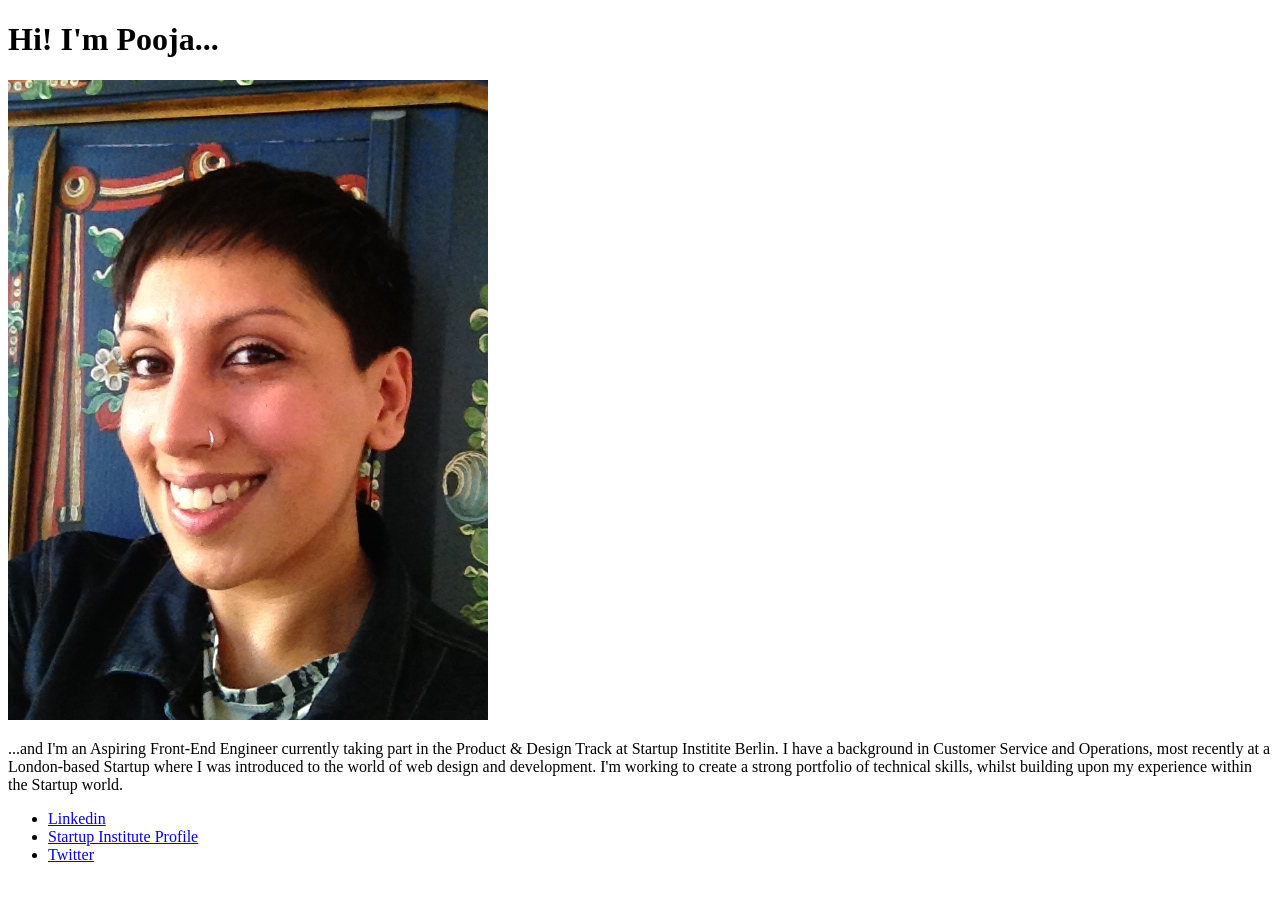
==== index.html @ d209aed2 "Rename Index.html to index.html" ====
<!DOCTYPE html>
<html>
<head>
	<meta charset="utf-8">
	<title>Pooja Bangar</title>
</head>
<body>
	<header>
			<h1>Hi! I'm Pooja...</h1>
	</header>
	<section id='Bio'>
		<img src='headshot.jpg' alt="">
		<p>...and I'm an Aspiring Front-End Engineer currently taking part in the Product & Design Track at Startup Institite Berlin. I have a background in Customer Service and Operations, most recently at a London-based Startup where I was introduced to the world of web design and development. I'm working to create a strong portfolio of technical skills, whilst building upon my experience within the Startup world.</p>
	<nav id="contact-nav">
			<ul class='contact'>
				<li><a href='http://uk.linkedin.com/pub/pooja-bangar/49/441/334'>Linkedin</a></li>
				<li><a href='http://students.startupinstitute.com/2014/berlin/fall/product-design/960/p_bangar/'>Startup Institute Profile</a></li>
				<li><a href='https://twitter.com/poojabangar'>Twitter</a></li>
			</ul>	
		</nav>	
	</section>
</body>
</html>
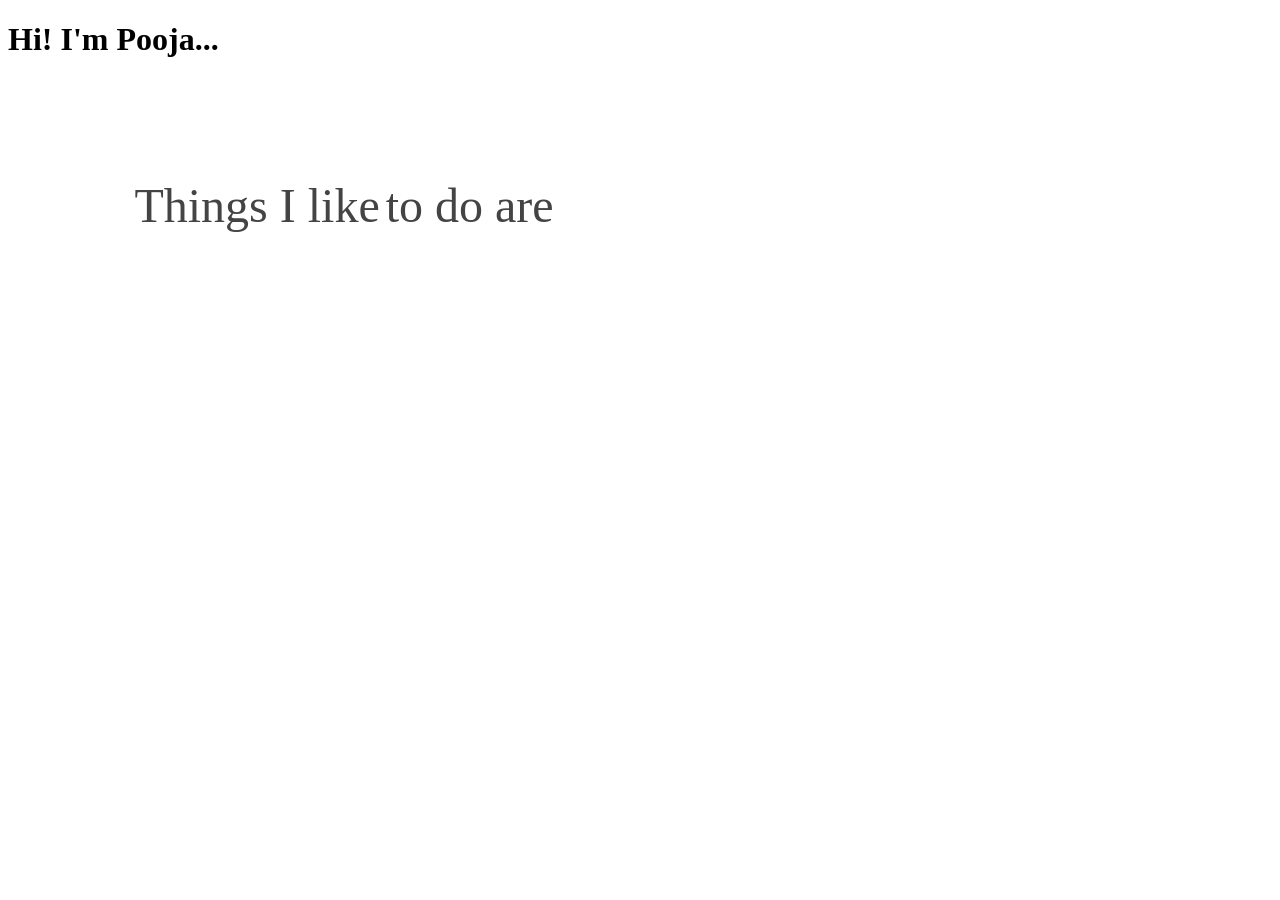
==== commit b4f5d0f0: "CSS3 updates" ====
--- a/index.html
+++ b/index.html
@@ -2,22 +2,28 @@
 <html>
 <head>
 	<meta charset="utf-8">
+	<link href="style.css" rel="stylesheet">
 	<title>Pooja Bangar</title>
 </head>
 <body>
 	<header>
 			<h1>Hi! I'm Pooja...</h1>
 	</header>
-	<section id='Bio'>
-		<img src='headshot.jpg' alt="">
-		<p>...and I'm an Aspiring Front-End Engineer currently taking part in the Product & Design Track at Startup Institite Berlin. I have a background in Customer Service and Operations, most recently at a London-based Startup where I was introduced to the world of web design and development. I'm working to create a strong portfolio of technical skills, whilst building upon my experience within the Startup world.</p>
-	<nav id="contact-nav">
-			<ul class='contact'>
-				<li><a href='http://uk.linkedin.com/pub/pooja-bangar/49/441/334'>Linkedin</a></li>
-				<li><a href='http://students.startupinstitute.com/2014/berlin/fall/product-design/960/p_bangar/'>Startup Institute Profile</a></li>
-				<li><a href='https://twitter.com/poojabangar'>Twitter</a></li>
-			</ul>	
-		</nav>	
+	<section class="rw-wrapper">
+   	 <h2 class="rw-sentence">
+			<span>Things I like</span>
+			<span>to do are</span>
+			<div class='rw-words rw-words-1'>
+				<span>Drink coffee</span>
+				<span>Eat spicey food</span>
+				<span>Ride my bike</span>
+				<span>Look at the stars</span>
+			</div>
+			<br />
+			
+			</div>
+		</h2>
+
 	</section>
 </body>
 </html>	
--- a/style.css
+++ b/style.css
@@ -0,0 +1,85 @@
+body{
+	background: #fff url(../images/lghtmesh.png) repeat center center;
+}
+.rw-wrapper{
+	width: 80%;
+	position: relative;
+	margin: 110px auto 0 auto;
+	font-family: 'Bree Serif';
+	padding: 10px;
+}
+.rw-sentence{
+	margin: 0;
+	text-align: left;
+	text-shadow: 1px 1px 1px rgba(255,255,255,0.8);
+}
+.rw-sentence span{
+	color: #444;
+	font-size: 200%;
+	font-weight: normal;
+}
+.rw-words{
+	display: inline;
+	text-indent: 10px;
+}
+.rw-words-1 span{
+	position: absolute;
+	opacity: 0;
+	overflow: hidden;
+	color: #6b969d;
+	-webkit-animation: rotateWord 18s linear infinite 0s;
+	-ms-animation: rotateWord 12s linear infinite 0s;
+	animation: rotateWord 12s linear infinite 0s;
+}
+.rw-words-1 span:nth-child(2) { 
+    -webkit-animation-delay: 3s; 
+	-ms-animation-delay: 3s; 
+	animation-delay: 3s; 
+	color: #6b889d;
+}
+.rw-words-1 span:nth-child(3) { 
+    -webkit-animation-delay: 6s; 
+	-ms-animation-delay: 6s; 
+	animation-delay: 6s; 
+	color: #6b739d;	
+}
+.rw-words-1 span:nth-child(4) { 
+    -webkit-animation-delay: 9s; 
+	-ms-animation-delay: 9s; 
+	animation-delay: 9s; 
+	color: #7a6b9d;
+}
+
+@-webkit-keyframes rotateWord {
+    0% { opacity: 0; }
+    2% { opacity: 0; -webkit-transform: translateY(-30px); }
+	5% { opacity: 1; -webkit-transform: translateY(0px);}
+    17% { opacity: 1; -webkit-transform: translateY(0px); }
+	20% { opacity: 0; -webkit-transform: translateY(30px); }
+	80% { opacity: 0; }
+    100% { opacity: 0; }
+}
+@-ms-keyframes rotateWord {
+    0% { opacity: 0; }
+    2% { opacity: 0; -ms-transform: translateY(-30px); }
+	5% { opacity: 1; -ms-transform: translateY(0px);}
+    17% { opacity: 1; -ms-transform: translateY(0px); }
+	20% { opacity: 0; -ms-transform: translateY(30px); }
+	80% { opacity: 0; }
+    100% { opacity: 0; }
+}
+@keyframes rotateWord {
+    0% { opacity: 0; }
+    2% { opacity: 0; -webkit-transform: translateY(-30px); transform: translateY(-30px); }
+	5% { opacity: 1; -webkit-transform: translateY(0px); transform: translateY(0px);}
+    17% { opacity: 1; -webkit-transform: translateY(0px); transform: translateY(0px); }
+	20% { opacity: 0; -webkit-transform: translateY(30px); transform: translateY(30px); }
+	80% { opacity: 0; }
+    100% { opacity: 0; }
+}
+@media screen and (max-width: 768px){
+	.rw-sentence { font-size: 18px; }
+}
+@media screen and (max-width: 320px){
+	.rw-sentence { font-size: 9px; }
+}
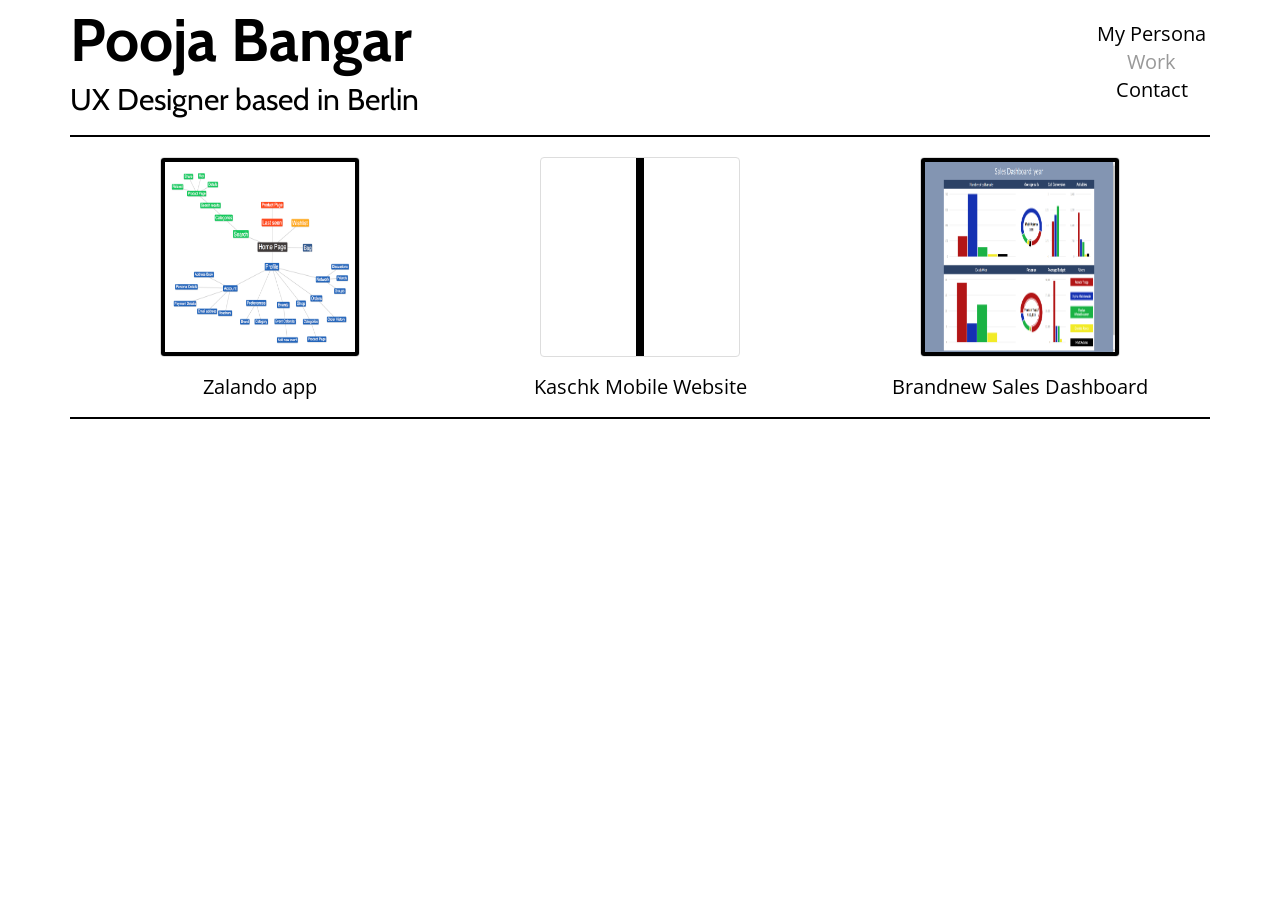
==== commit 6d12635b: "Portfolio v2" ====
--- a/index.html
+++ b/index.html
@@ -2,28 +2,62 @@
 <html>
 <head>
 	<meta charset="utf-8">
-	<link href="style.css" rel="stylesheet">
+	<meta name="viewport" content="width=device-width, initial-scale=1">
 	<title>Pooja Bangar</title>
+	<link rel="stylesheet" href="css/bootstrap.min.css">
+	<link href='http://fonts.googleapis.com/css?family=Cabin' rel='stylesheet' type='text/css'>
+	<link href='http://fonts.googleapis.com/css?family=Open+Sans' rel='stylesheet' type=
+	'text/css'>
+	<link href='http://fonts.googleapis.com/css?family=Lobster+Two' rel='stylesheet' type='text/css'>
+	<link rel="stylesheet" href="css/style.css">
+	<script src="http://ajax.googleapis.com/ajax/libs/jquery/1.11.1/jquery.min.js"></script>
 </head>
 <body>
 	<header>
-			<h1>Hi! I'm Pooja...</h1>
+		<div class="container">	
+			<div class="row">
+				<div class="col-md-9 col-sm-12">
+					<h1>Pooja Bangar</h1><h2>UX Designer based in Berlin</h2>
+				</div>
+				<div class="col-md-3 col-sm-12">		
+					<nav id="main">
+						<ul class="site-nav">
+							<li><a href='about.html'>My Persona</a></li>	
+							<li><a href='index.html' id="nav-active">Work</a></li>
+							<li><a href='contact.html'>Contact</a></li>
+						</ul><!-- row-->
+					</nav>	
+				</div>
+			</div><!-- row -->	
+			<hr> 			
+		</div>	<!-- container -->	
 	</header>
-	<section class="rw-wrapper">
-   	 <h2 class="rw-sentence">
-			<span>Things I like</span>
-			<span>to do are</span>
-			<div class='rw-words rw-words-1'>
-				<span>Drink coffee</span>
-				<span>Eat spicey food</span>
-				<span>Ride my bike</span>
-				<span>Look at the stars</span>
-			</div>
-			<br />
-			
-			</div>
-		</h2>
-
-	</section>
+	<div class="container">
+		<div class="row-index">
+			<div class="col-md-4 col-sm-12">
+				<div class="thumbnail">
+					<img src="images/zsitemap.png" class="z" alt=""><a href="zalando.html"></a>
+				</div>
+				<a href="zalando.html">Zalando app</a>
+			</div>		
+			<div class="col-md-4 col-sm-12">
+				<div class="thumbnail">
+					<img src="images/k-pop.jpg" class="z" alt="">
+				</div>
+				<a href="kaschk.html">Kaschk Mobile Website</a>
+			</div>	
+			<div class="col-md-4 col-sm-12">	
+				<div class="thumbnail">
+					<img src="images/dashboard-final.png" class="z" alt="">
+				</div>
+				<a href="brandnew.html">Brandnew Sales Dashboard</a>
+			</div>	
+		</div>
+	</div>		
+	<footer>
+		<div class="container">
+			<hr>
+		</div>
+	</footer>	
 </body>
-</html>	
+</html>	
--- a/css/style.css
+++ b/css/style.css
@@ -0,0 +1,558 @@
+/* http://meyerweb.com/eric/tools/css/reset/ 
+   v2.0 | 20110126
+   License: none (public domain)
+*/
+
+html, body, div, span, applet, object, iframe,
+h1, h2, h3, h4, h5, h6, p, blockquote, pre,
+a, abbr, acronym, address, big, cite, code,
+del, dfn, em, img, ins, kbd, q, s, samp,
+small, strike, strong, sub, sup, tt, var,
+b, u, i, center,
+dl, dt, dd, ol, ul, li,
+fieldset, form, label, legend,
+table, caption, tbody, tfoot, thead, tr, th, td,
+article, aside, canvas, details, embed, 
+figure, figcaption, footer, header, hgroup, 
+menu, nav, output, ruby, section, summary,
+time, mark, audio, video {
+	margin: 0;
+	padding: 0;
+	border: 0;
+	font-size: 100%;
+	font: inherit;
+	vertical-align: baseline;
+}
+/* HTML5 display-role reset for older browsers */
+article, aside, details, figcaption, figure, 
+footer, header, hgroup, menu, nav, section {
+	display: block;
+}
+body {
+	line-height: 1;
+}
+ol, ul {
+	list-style: none;
+}
+blockquote, q {
+	quotes: none;
+}
+blockquote:before, blockquote:after,
+q:before, q:after {
+	content: '';
+	content: none;
+}
+table {
+	border-collapse: collapse;
+	border-spacing: 0;
+}
+/* 
+
+CSS Reset Ends
+==============
+*/
+
+/* 
+
+Webpage begins
+==============
+
+*/
+/* Animation definitions */
+@-webkit-keyframes rotateWord {
+    0% { opacity: 0; }
+    2% { opacity: 0; -webkit-transform: translateY(-30px); }
+	5% { opacity: 1; -webkit-transform: translateY(0px);}
+    17% { opacity: 1; -webkit-transform: translateY(0px); }
+	20% { opacity: 0; -webkit-transform: translateY(30px); }
+	80% { opacity: 0; }
+    100% { opacity: 0; }
+}
+@-ms-keyframes rotateWord {
+    0% { opacity: 0; }
+    2% { opacity: 0; -ms-transform: translateY(-30px); }
+	5% { opacity: 1; -ms-transform: translateY(0px);}
+    17% { opacity: 1; -ms-transform: translateY(0px); }
+	20% { opacity: 0; -ms-transform: translateY(30px); }
+	80% { opacity: 0; }
+    100% { opacity: 0; }
+}
+@keyframes rotateWord {
+    0% { opacity: 0; }
+    2% { opacity: 0; -webkit-transform: translateY(-30px); transform: translateY(-30px); }
+	5% { opacity: 1; -webkit-transform: translateY(0px); transform: translateY(0px);}
+    17% { opacity: 1; -webkit-transform: translateY(0px); transform: translateY(0px); }
+	20% { opacity: 0; -webkit-transform: translateY(30px); transform: translateY(30px); }
+	80% { opacity: 0; }
+    100% { opacity: 0; }
+}
+
+@keyframes rotateWordsSecond {
+    0% { opacity: 1; animation-timing-function: ease-in; width: 0px; }
+    10% { opacity: 0.3; width: 0px; }
+    20% { opacity: 1; width: 100%; }
+    27% { opacity: 0; width: 100%; }
+    100% { opacity: 0; }
+}
+
+/* Body Text Begins */
+
+html { 
+	font-size: 40px;
+}
+body {
+	background-color: #FFF;
+	color: #000000;
+	font-family: 'Open Sans', sans-serif;
+	font-size: 0.5em;
+}
+header {
+	color: #000000;
+  padding-top: 0.5em;
+}
+header a {
+    color: #000000;
+}
+header h1 {
+    font-family: 'Cabin', sans-serif;
+    text-align: left;
+    font-size: 3em;
+    font-weight: bold;
+}
+header h2 {
+    margin-top: 0.5em;
+    font-family: 'Cabin', sans-serif;
+    text-align: left;
+    font-size: 1.5em;
+}
+hr {
+  border: 0.05em solid #000;
+}
+h4{
+  font-weight: bold;
+  margin: 0.1em 0em 0.1em 0em;
+}
+#main {
+	text-align: center;
+	text-decoration: none;
+}
+#main li {
+    padding: 0.2em;
+}
+#nav-active {
+    color: #999;
+}
+.site-nav {
+    margin-top: 0.5em;
+    float: right;
+    color: #999;
+    display: inline;
+}
+a {
+    color: #000;
+}
+a:hover {
+    color: #000;
+    text-decoration: none;
+} 
+#quote {
+	font-size: 1.2em;
+	background-color: #EBD912;
+	padding: 0.5em;
+	margin-bottom: 0.5em;
+}
+#quote h2{
+    font-size: 3em;
+    font-family: 'Lobster Two', cursive;
+    text-align: center;
+}
+
+#characteristics {
+	font-size: 0.8em;
+
+}
+#characteristics h2{
+	margin: 0.5em;
+	font-size: 1.5em;
+	font-family: 'Lobster Two', cursive;
+}
+#characteristics ul{
+	list-style-type: disc;
+}
+#bio {
+	padding: 20px;
+	font-size: 0.5em;
+}
+#user {
+	float: center;
+	max-width: 60%;
+	border-radius: 200px;
+	border-color: #000;
+	border-style: solid;
+	border-width: 0.2em;
+	display: block;
+	margin-left: auto;
+	margin-right: auto;
+}
+#user p {
+	margin-top: 0.1em;
+}
+#pitch {
+	padding: 1em 0.5em 0.5em;
+	text-align: center;
+	font-size: 0.8em;
+}
+#biog {
+	font-size: 1em;
+	padding: 0.5em;
+    background-color: #C9CAD4;
+}
+#biog h2{
+	color: #000000;
+	text-align: left;
+    font-family: 'Lobster Two', cursive;
+    font-size: 1.2em;
+}
+#top {
+	text-align: center;
+	font-size: 0.9em;
+	padding-top: 1em;
+    font-style: italic;
+}
+#overview {
+    margin-top: 2em;
+    text-decoration: none;
+    font-size: 0.8em;
+}
+#overview h2 {
+    margin: 0.5em;
+    text-align: center;
+    font-size: 2em;
+    font-weight: bold;
+}
+#overview h3 {
+    text-align: left;
+    font-size: 1.5em;
+    font-weight: bold;
+}
+#overview li {
+    margin-top: 0.5em;
+    margin-left: 1em;
+    list-style: disc;
+}
+#overview p {
+    margin-top: 1em;
+}
+#overview img {
+    width: 80%;
+    height: 80%;
+    overflow: hidden;
+    display: block;
+    margin-left: auto;
+    margin-right: auto;
+    padding-top: 0.5em;
+}
+.bottom {
+	text-align: center;
+}
+table {
+	margin-top: 1em;
+}
+th {
+	text-align: center;
+	font-weight: bold;
+	font-size: 0.8em;
+	padding:0.1em;
+	margin-bottom: 0.8em; 
+}
+td {
+	font-size: 0.8em;
+	text-align: center;
+}
+.btn {
+	padding: 0.2em 0.5em 0.2em 0.5em;
+}
+.frame {
+    margin-right: auto;
+    margin-left: auto;
+}
+.brandnew {
+    font-size: 0.8em;
+}
+.brandnew h2 {
+	text-align: center;
+	font-size: 1.5em;
+	font-weight: bold;
+    margin: 0.5em;
+}
+.brandnew h3 {
+	text-align: left;
+	font-size: 1em;
+	margin-top: 0.5em;
+    margin-bottom: 0.5em;
+	font-weight: bold;
+}
+.brandnew img {
+    width: 80%;
+    display: block;
+    margin: auto;
+    margin-right: auto;
+    margin-top: 0.5em;
+}
+.brandnew li {
+    margin-left: 2em;
+    list-style: disc;
+}
+.brandnew a {
+    text-align: center;
+}
+.db-main {
+    width: 40%;
+}
+#dashboard {
+	max-width: 100%;
+}
+.contact{
+  text-align: center;
+}
+.contact h2{
+  font-size: 1.5em;
+  padding: 0.5em;
+  background-color: #EBD912;
+  font-family: 'Lobster Two', cursive;
+  margin-bottom: 1em;
+}
+.contact p{
+    padding: 0.5em;
+}
+.contact a{
+  color: #000;
+  font-weight: bold;
+}
+#highlight {
+    font-weight: bold;
+}
+.z {
+    width: 80%;
+    border-width: 0.2em;
+    border-style: solid;
+    border-color: #000;
+}
+.timeline {
+    list-style: none;
+    padding: 20px 0 20px;
+    position: relative;
+}
+
+    .timeline:before {
+        top: 0;
+        bottom: 0;
+        position: absolute;
+        content: " ";
+        width: 3px;
+        background-color: #eeeeee;
+        left: 50%;
+        margin-left: -1.5px;
+    }
+
+    .timeline > li {
+        margin-bottom: 20px;
+        position: relative;
+    }
+
+        .timeline > li:before,
+        .timeline > li:after {
+            content: " ";
+            display: table;
+        }
+
+        .timeline > li:after {
+            clear: both;
+        }
+
+        .timeline > li:before,
+        .timeline > li:after {
+            content: " ";
+            display: table;
+        }
+
+        .timeline > li:after {
+            clear: both;
+        }
+
+        .timeline > li > .timeline-panel {
+            width: 46%;
+            float: left;
+            border: 1px solid #d4d4d4;
+            border-radius: 2px;
+            padding: 20px;
+            position: relative;
+            -webkit-box-shadow: 0 1px 6px rgba(0, 0, 0, 0.175);
+            box-shadow: 0 1px 6px rgba(0, 0, 0, 0.175);
+        }
+
+            .timeline > li > .timeline-panel:before {
+                position: absolute;
+                top: 26px;
+                right: -15px;
+                display: inline-block;
+                border-top: 15px solid transparent;
+                border-left: 15px solid #ccc;
+                border-right: 0 solid #ccc;
+                border-bottom: 15px solid transparent;
+                content: " ";
+            }
+
+            .timeline > li > .timeline-panel:after {
+                position: absolute;
+                top: 27px;
+                right: -14px;
+                display: inline-block;
+                border-top: 14px solid transparent;
+                border-left: 14px solid #fff;
+                border-right: 0 solid #fff;
+                border-bottom: 14px solid transparent;
+                content: " ";
+            }
+
+        .timeline > li > .timeline-badge {
+            color: #000;
+            width: 50px;
+            height: 50px;
+            line-height: 50px;
+            font-size: 0.8em;
+            text-align: center;
+            position: absolute;
+            top: 16px;
+            left: 50%;
+            margin-left: -25px;
+            background-color: #EBD912;
+            z-index: 100;
+            border-top-right-radius: 50%;
+            border-top-left-radius: 50%;
+            border-bottom-right-radius: 50%;
+            border-bottom-left-radius: 50%;
+        }
+
+        .timeline > li.timeline-inverted > .timeline-panel {
+            float: right;
+        }
+
+            .timeline > li.timeline-inverted > .timeline-panel:before {
+                border-left-width: 0;
+                border-right-width: 15px;
+                left: -15px;
+                right: auto;
+            }
+
+            .timeline > li.timeline-inverted > .timeline-panel:after {
+                border-left-width: 0;
+                border-right-width: 14px;
+                left: -14px;
+                right: auto;
+            }
+
+.timeline-title {
+    margin-top: 0;
+    color: inherit;
+}
+#timeline h2 {
+  font-style: 1em;
+  background-color: #EBD912;
+  font-family: 'Lobster Two', cursive;
+}
+.page-header{
+    font-size: 1.2em;
+    background-color: #EBD912;
+    padding: 0.5em;
+    margin-bottom: 0.5em;
+    margin-top: 0;
+}
+.page-header h2{
+    text-align: center;
+    font-size: 1.5em;
+}
+.timeline-panel h5 {
+  font-size: 0.8em;
+  font-weight: bold;
+}
+.timeline-panel p {
+  font-size: 0.8em;
+}
+.timeline-panel li {
+  font-size: 0.7em;
+}
+.timeline-body > p,
+.timeline-body > ul {
+    margin-bottom: 0;
+    margin-top: 0.2em;
+}
+
+    .timeline-body > p + p {
+        margin-top: 5px;
+    }
+
+@media (max-width: 767px) {
+    ul.timeline:before {
+        left: 40px;
+    }
+
+    ul.timeline > li > .timeline-panel {
+        width: calc(100% - 90px);
+        width: -moz-calc(100% - 90px);
+        width: -webkit-calc(100% - 90px);
+    }
+
+    ul.timeline > li > .timeline-badge {
+        left: 15px;
+        margin-left: 0;
+        top: 16px;
+    }
+
+    ul.timeline > li > .timeline-panel {
+        float: right;
+    }
+
+        ul.timeline > li > .timeline-panel:before {
+            border-left-width: 0;
+            border-right-width: 15px;
+            left: -15px;
+            right: auto;
+        }
+
+        ul.timeline > li > .timeline-panel:after {
+            border-left-width: 0;
+            border-right-width: 14px;
+            left: -14px;
+            right: auto;
+        }
+}
+.thumbnail {
+    position: relative;
+    width: 200px;
+    height: 200px;
+    overflow: hidden;
+    margin-right: auto;
+    margin-left: auto;
+}
+.row-index {
+    color: #000;
+    margin-right: auto;
+    margin-left: auto;
+    text-align: center;
+}
+.thumbnail img { 
+    position: absolute;
+    left: 50%;
+    top: 50%;
+    height: 100%;
+    width: auto;
+  -webkit-transform: translate(-50%,-50%);
+      -ms-transform: translate(-50%,-50%);
+          transform: translate(-50%,-50%);
+}
+.thumbnail img.portrait {
+  width: 100%;
+  height: auto;
+}
+/* Body Text Ends */
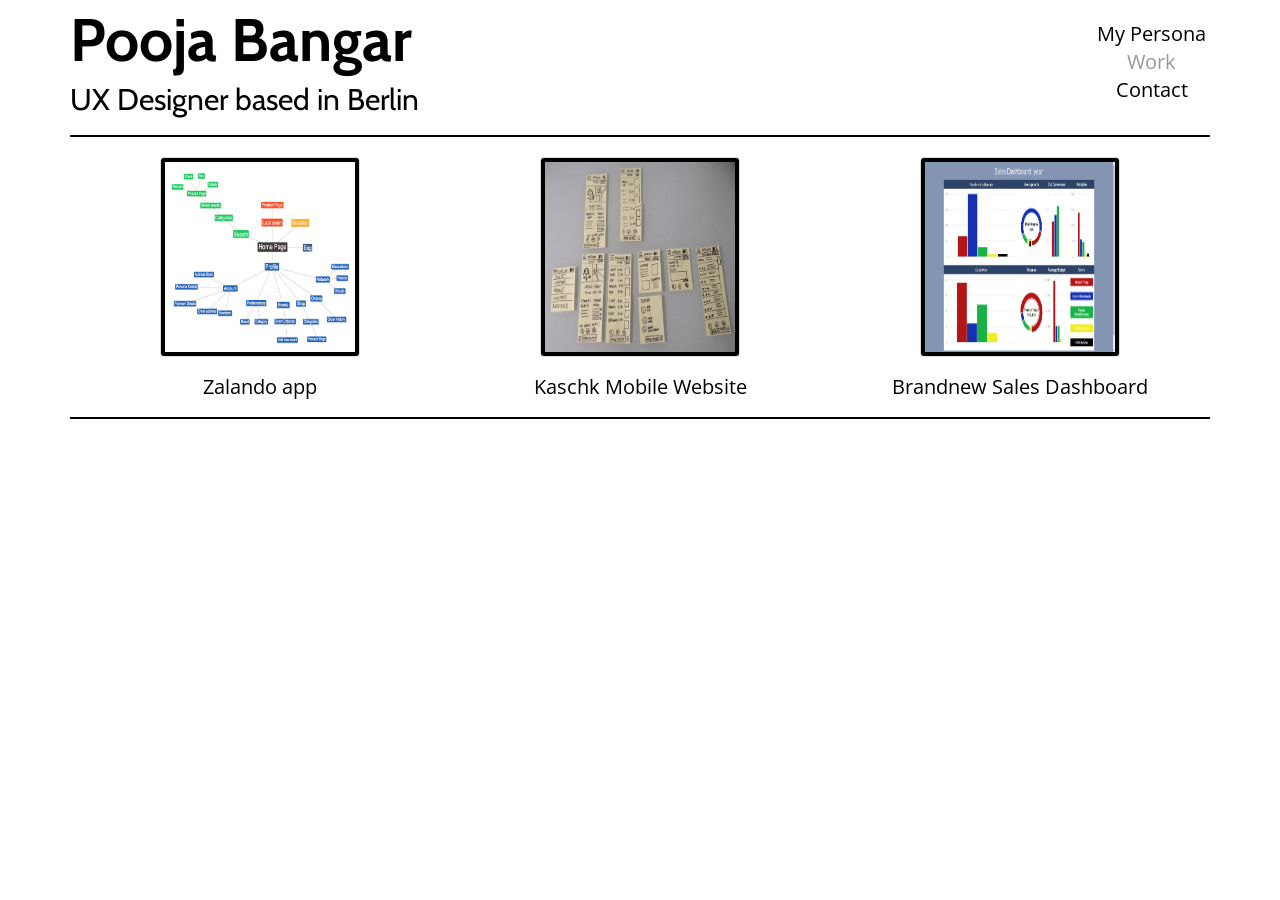
==== commit 2af01794: "Correct image" ====
--- a/index.html
+++ b/index.html
@@ -42,7 +42,7 @@
 			</div>		
 			<div class="col-md-4 col-sm-12">
 				<div class="thumbnail">
-					<img src="images/k-pop.jpg" class="z" alt="">
+					<img src="images/k-pop.JPG" class="z" alt="">
 				</div>
 				<a href="kaschk.html">Kaschk Mobile Website</a>
 			</div>	
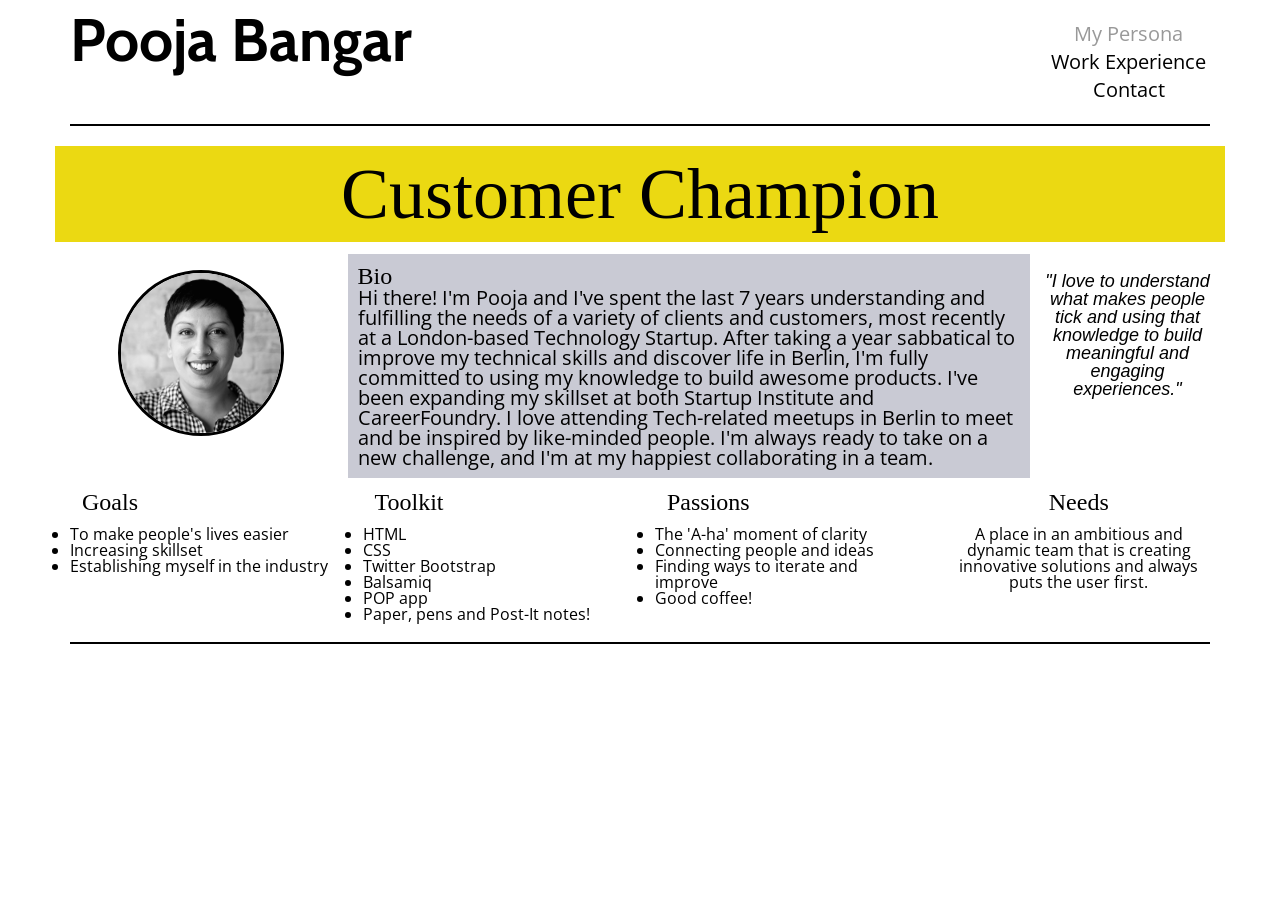
==== commit a73e9f0e: "Refreshing website" ====
--- a/index.html
+++ b/index.html
@@ -3,61 +3,93 @@
 <head>
 	<meta charset="utf-8">
 	<meta name="viewport" content="width=device-width, initial-scale=1">
-	<title>Pooja Bangar</title>
+	<title>My Persona</title>
 	<link rel="stylesheet" href="css/bootstrap.min.css">
 	<link href='http://fonts.googleapis.com/css?family=Cabin' rel='stylesheet' type='text/css'>
-	<link href='http://fonts.googleapis.com/css?family=Open+Sans' rel='stylesheet' type=
-	'text/css'>
+	<link href='http://fonts.googleapis.com/css?family=Open+Sans' rel='stylesheet' type='text/css'>
+	<link href='http://fonts.googleapis.com/css?family=Dosis' rel='stylesheet' type='text/css'>
 	<link href='http://fonts.googleapis.com/css?family=Lobster+Two' rel='stylesheet' type='text/css'>
 	<link rel="stylesheet" href="css/style.css">
-	<script src="http://ajax.googleapis.com/ajax/libs/jquery/1.11.1/jquery.min.js"></script>
 </head>
 <body>
 	<header>
 		<div class="container">	
 			<div class="row">
 				<div class="col-md-9 col-sm-12">
-					<h1>Pooja Bangar</h1><h2>UX Designer based in Berlin</h2>
+					<h1>Pooja Bangar</h1>
 				</div>
 				<div class="col-md-3 col-sm-12">		
 					<nav id="main">
 						<ul class="site-nav">
-							<li><a href='about.html'>My Persona</a></li>	
-							<li><a href='index.html' id="nav-active">Work</a></li>
+							<li><a href='about.html' id="nav-active">My Persona</a></li>	
+							<li><a href='work.html'>Work Experience</a></li>
 							<li><a href='contact.html'>Contact</a></li>
 						</ul><!-- row-->
 					</nav>	
+				</div>	
+			</div>	
+			<hr>	
+		</div>	<!-- container -->			
+	</header>	
+	<section id='persona'>
+		<div class="container">
+			<div class="row">
+				<div class="col-12" id="quote">
+					<h2>Customer Champion</h2>
 				</div>
-			</div><!-- row -->	
-			<hr> 			
-		</div>	<!-- container -->	
-	</header>
-	<div class="container">
-		<div class="row-index">
-			<div class="col-md-4 col-sm-12">
-				<div class="thumbnail">
-					<img src="images/zsitemap.png" class="z" alt=""><a href="zalando.html"></a>
-				</div>
-				<a href="zalando.html">Zalando app</a>
 			</div>		
-			<div class="col-md-4 col-sm-12">
-				<div class="thumbnail">
-					<img src="images/k-pop.JPG" class="z" alt="">
-				</div>
-				<a href="kaschk.html">Kaschk Mobile Website</a>
-			</div>	
-			<div class="col-md-4 col-sm-12">	
-				<div class="thumbnail">
-					<img src="images/dashboard-final.png" class="z" alt="">
-				</div>
-				<a href="brandnew.html">Brandnew Sales Dashboard</a>
-			</div>	
-		</div>
-	</div>		
+			<div class="row">
+				<div class="col-md-3 col-sm-12" id="pitch">
+					<img src='images/user.jpg' id="user" alt="">
+				</div><!--.pitch-->
+				<div class="col-md-7 col-sm-12" id="biog">
+					<h2>Bio</h2>
+					<p>Hi there! I'm Pooja and I've spent the last 7 years understanding and fulfilling the needs of a variety of clients and customers, most recently at a London-based Technology Startup. After taking a year sabbatical to improve my technical skills and discover life in Berlin, I'm fully committed to using my knowledge to build awesome products. I've been expanding my skillset at both Startup Institute and CareerFoundry. I love attending Tech-related meetups in Berlin to meet and be inspired by like-minded people. I'm always ready to take on a new challenge, and I'm at my happiest collaborating in a team.</p>
+				</div><!--col-md-4 col sm-12-->	
+				<div class="col-md-2 col-sm-12" id="top">
+				<p>"I love to understand what makes people tick and using that knowledge to build meaningful and engaging experiences."</p>	
+				</div>	
+			</div>		
+			<div class="row" id="characteristics">	
+				<div class="col-md-3 col-sm-12">
+					<h2>Goals</h2>
+					<ul>	
+						<li>To make people's lives easier</li>
+						<li>Increasing skillset</li>
+						<li>Establishing myself in the industry</li>
+					</ul>
+				</div><!--col-md-4 col sm-12-->		
+				<div class="col-md-3 col-sm-12">
+					<h2>Toolkit</h2>
+					<ul>
+						<li>HTML</li>
+						<li>CSS</li>
+						<li>Twitter Bootstrap</li>
+						<li>Balsamiq</li>
+						<li>POP app</li>
+						<li>Paper, pens and Post-It notes!</li>
+					</ul>	
+				</div><!--col-md-4 col sm-12-->		
+				<div class="col-md-3 col-sm-12">
+					<h2>Passions</h2>
+					<ul>
+						<li>The 'A-ha' moment of clarity</li>
+						<li>Connecting people and ideas</li>
+						<li>Finding ways to iterate and improve</li>
+						<li>Good coffee!</li>
+					</ul>	
+				</div><!--col-md-4 col sm-12-->	
+				<div class="col-md-3 col-sm-12 bottom">
+					<h2>Needs</h2>
+				<p>A place in an ambitious and dynamic team that is creating innovative solutions and always puts the user first.</p>
+				</div><!--col-md-4 col sm-12-->	
+			</div><!-- row -->
+		</div><!-- container-->		
 	<footer>
 		<div class="container">
 			<hr>
 		</div>
 	</footer>	
+<script src="js/bootstrap.min.js"></script>	
 </body>
 </html>	
